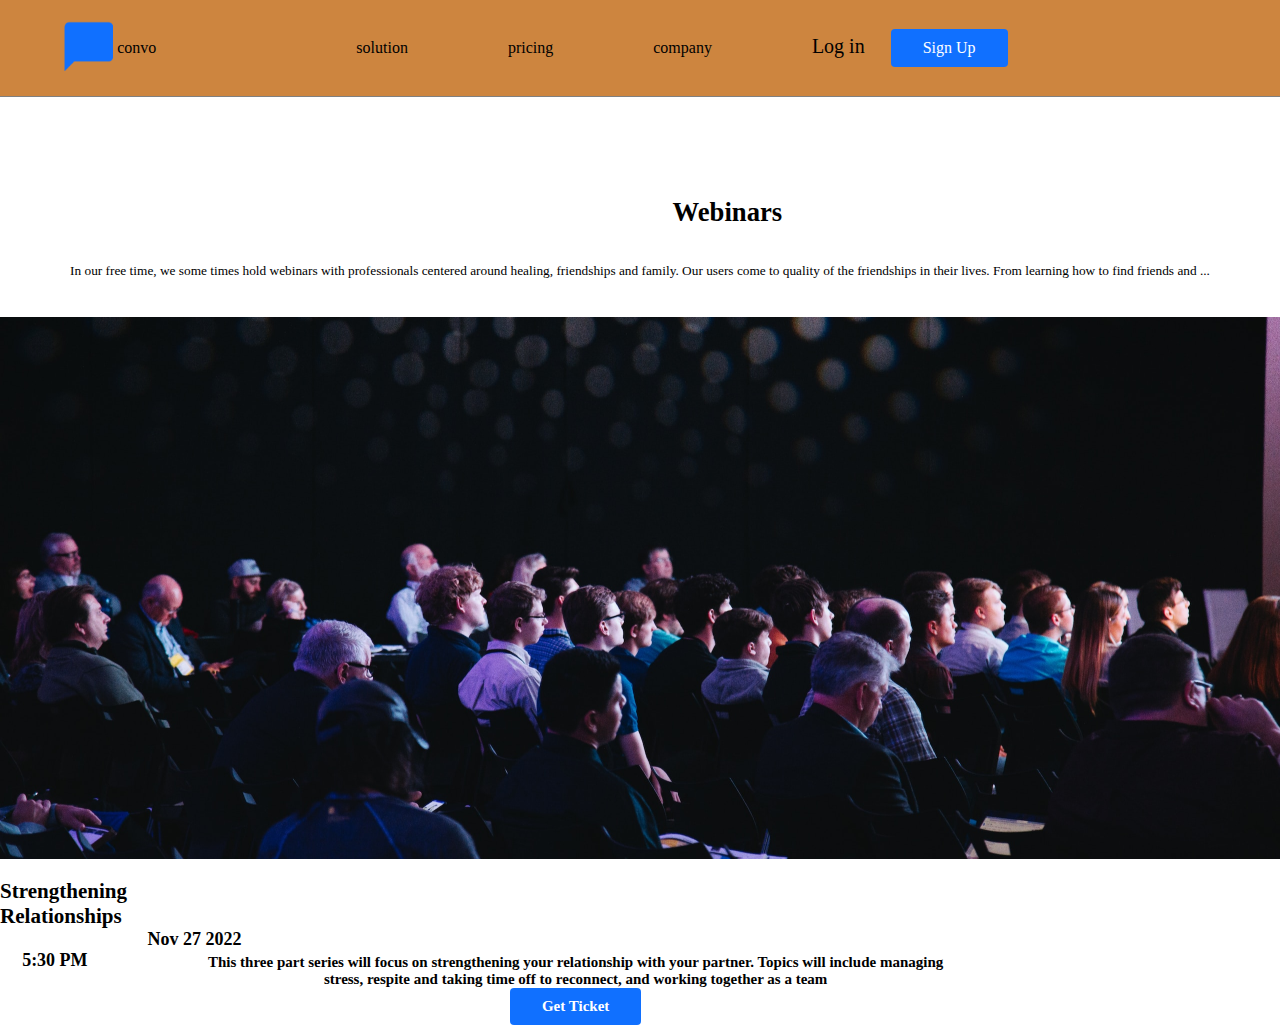
==== HTML/Flex-box/index.html @ 48e3a743 "first commit" ====
<!DOCTYPE html>
<html lang="en">
<head>
    <meta charset="UTF-8">
    <meta name="viewport" content="width=device-width, initial-scale=1.0">
    <title>Flex-box</title>


    <link rel="stylesheet" href="../CSS/flex-box.css">

</head>
<body>
    
    <!-- START OF NAVBAR -->
    <nav class="navbar">
<div class="nav-center">
    <div class=" nav-header">
        <a href="./index.html"><img src="../IMAGES/Vector@2x.png" height="50px" alt=""></a>

        <hi class="convo-text">&nbsp;convo</hi>
    </div>

    <div class="nav-links">
      <a href="" class="nav-link">solution</a>
      <a href="" class="nav-link">pricing</a>
      <a href="" class="nav-link">company</a>

      <div class="nav-link contact-link">
        <a href="" class="log-in"> Log in</a>
        <a href="" class="btn">sign up</a>

      </div>
    </div>
</div>

    </nav>

    <!-- END OF NAVBAR -->
    <div class="line-c"></div>

    <div class="text">
        <h1>Webinars</h1></div>
        <br>

       <div class="paragraph">

           <p>In our free time, we some times hold webinars with professionals centered around healing, friendships and family. Our users come to quality of the friendships in their lives. From learning how to find friends and ...</p>
       </div>
    
       <br>

        <div class="image">
            <img src="../IMAGES/Rectangle 2.png" alt="">
        </div>

        <div class="flex-contianer">
        
            <div class="relationship"><h3>Strengthening <br>
                Relationships</h3>
                <div class="date">Nov 27 2022</div>
                <div class="time">5:30 PM </div>
                
            <div class="text">
                <span>This three part series will focus on strengthening your relationship with your partner. Topics will include managing stress, respite and taking time off to reconnect, and working together as a team</span>

                <div class="button"><a href="" class="btn">Get Ticket</a>
                </div>
            </div>
        </div>
</div>

           
               
            
        
    
</body>
</html>
---- HTML/CSS/flex-box.css ----
/* flex-box styling */
* {
    box-sizing: border-box;
    margin: 0;
    padding: 0;
}
/* end of flex-box styling */

/* text-decoration styling */
a {
    text-decoration: none;
}
/* text-decoration styling */

/* nav-header styling */
.nav-header {
height: 96px;
display: flex;
align-items: center;
margin-right: 200px;
}
/* end of nav-header styling */

/* nav-links styling */
.nav-links {
height: 0;
display: flex;
align-items: center;
width: 100%;
}
/* end of nav-links styling */

/* nav-link styling */
.nav-link {
    margin-right: 100px;

}
/* end of nav-link styling */

/* nav-bar styling */
.navbar {
    display: flex;
    align-items: center;
    justify-content: center;
}
/* end of nav-bar styling */

/* nav-center styling */
.nav-center {
    width: 90vw;
    max-width: 1280px;
    display: flex;
    align-items: center;
}
/* end of nav-center styling */

/* nav-link:hover styling */
.nav-link:hover {
    color: gold;
}
/* end of nav-link:hover styling */

/* btn styling */
.btn {
    cursor: pointer;
    color: white;
    text-transform: capitalize;
    display: inline-block;
    padding: 10px 32px;
    border-radius: 4px;
    background-color: #1070ff;
}
/* end of btn styling */

/* btn:hover styling  */
.btn:hover {
    background: gray;
}
/* end of btn:hover styling  */

/* contact-link styling */
.contact-link {
    margin-right: 0;
    /* margin-left: auto; */
}
/* end of contact-link styling */

/* log-in styling */
.log-in {
    margin-right: 22px;
    font-size: 1.25rem;
    color: black;
}
/* log-in styling */

/* linc-c styling */
.line-c {
    width: 100%;
    height: 1px;
    background: gray;
    margin-bottom: 100px;
}
/* end of linc-c styling */

/* nav background-color styling */
nav {
    background-color:peru;
}
/* nav background-color styling */

/* a styling */
a {
    color:black;
}
/*end of a styling */


.text {
    text-align: center;
    justify-content: center;
    font-size: larger;
}

.paragraph {
font-size: smaller;
text-align: center;
}

.image {
display: flex;
justify-content: center;
padding: 20px;
margin-left: 100px;
margin-right: 100px;
}

.flex-contianer {
    display: flex;
}

.relationship {
    font-weight: bolder;
    font-size: large;
}

.date {
    margin-top: 0;
    margin-left: 20%;

}
.time {
    display: flex;
    justify-content: space-between;
    margin-left: 3%;
    height: 3%;
}

.text {
    font-size: smaller;
    margin-left: 28%;
    width: 738px;
    height: 48px;
}
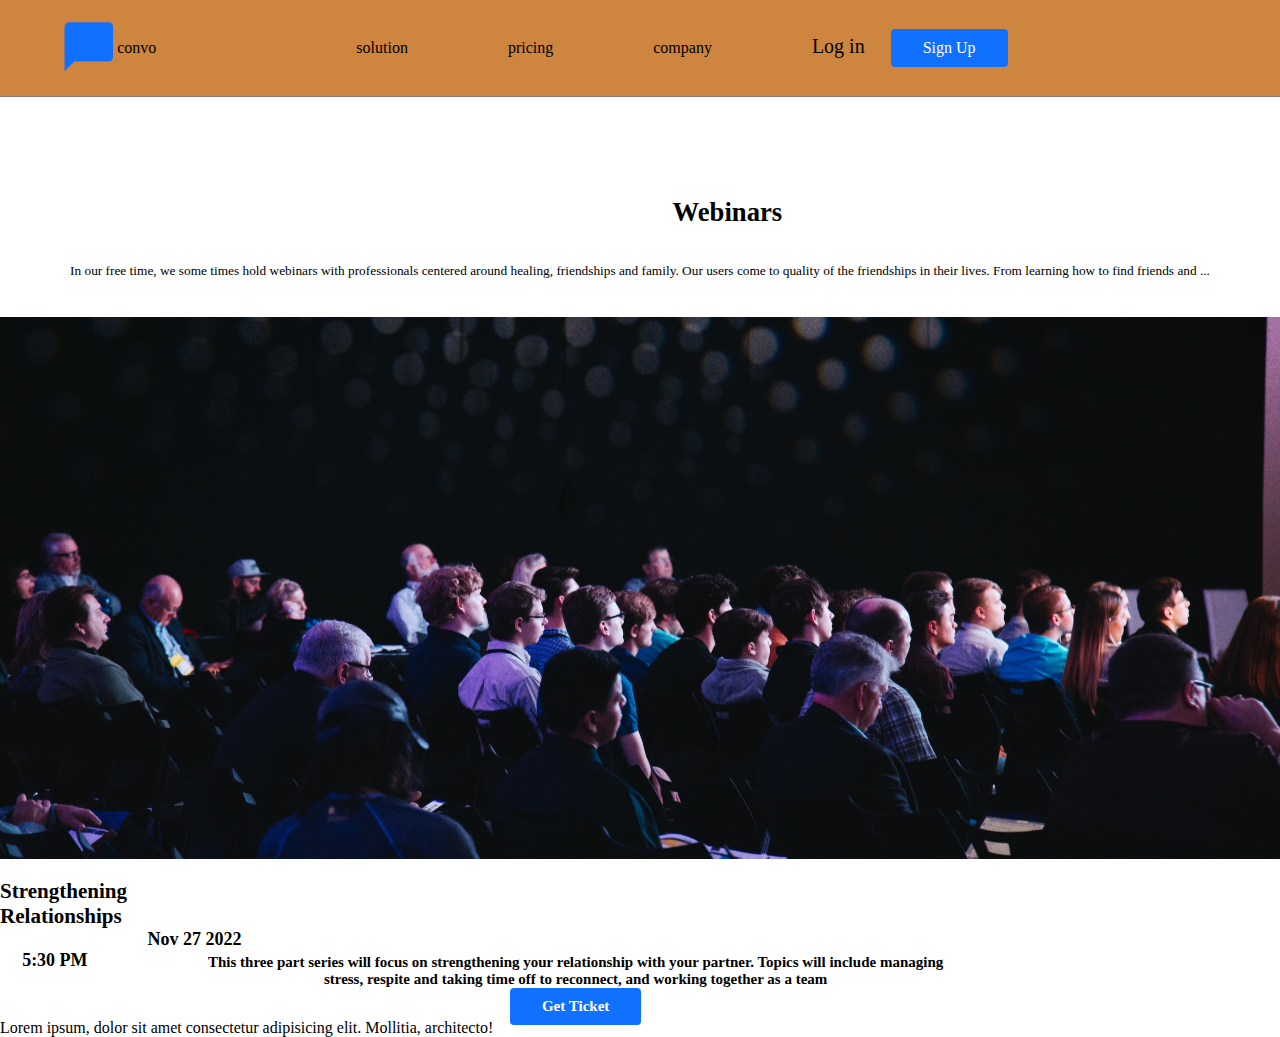
==== commit 2922aa61: "adding paragraph element to flex-box-html" ====
--- a/HTML/Flex-box/index.html
+++ b/HTML/Flex-box/index.html
@@ -72,6 +72,7 @@
            
                
             
+<p>Lorem ipsum, dolor sit amet consectetur adipisicing elit. Mollitia, architecto!</p>
         
     
 </body>
